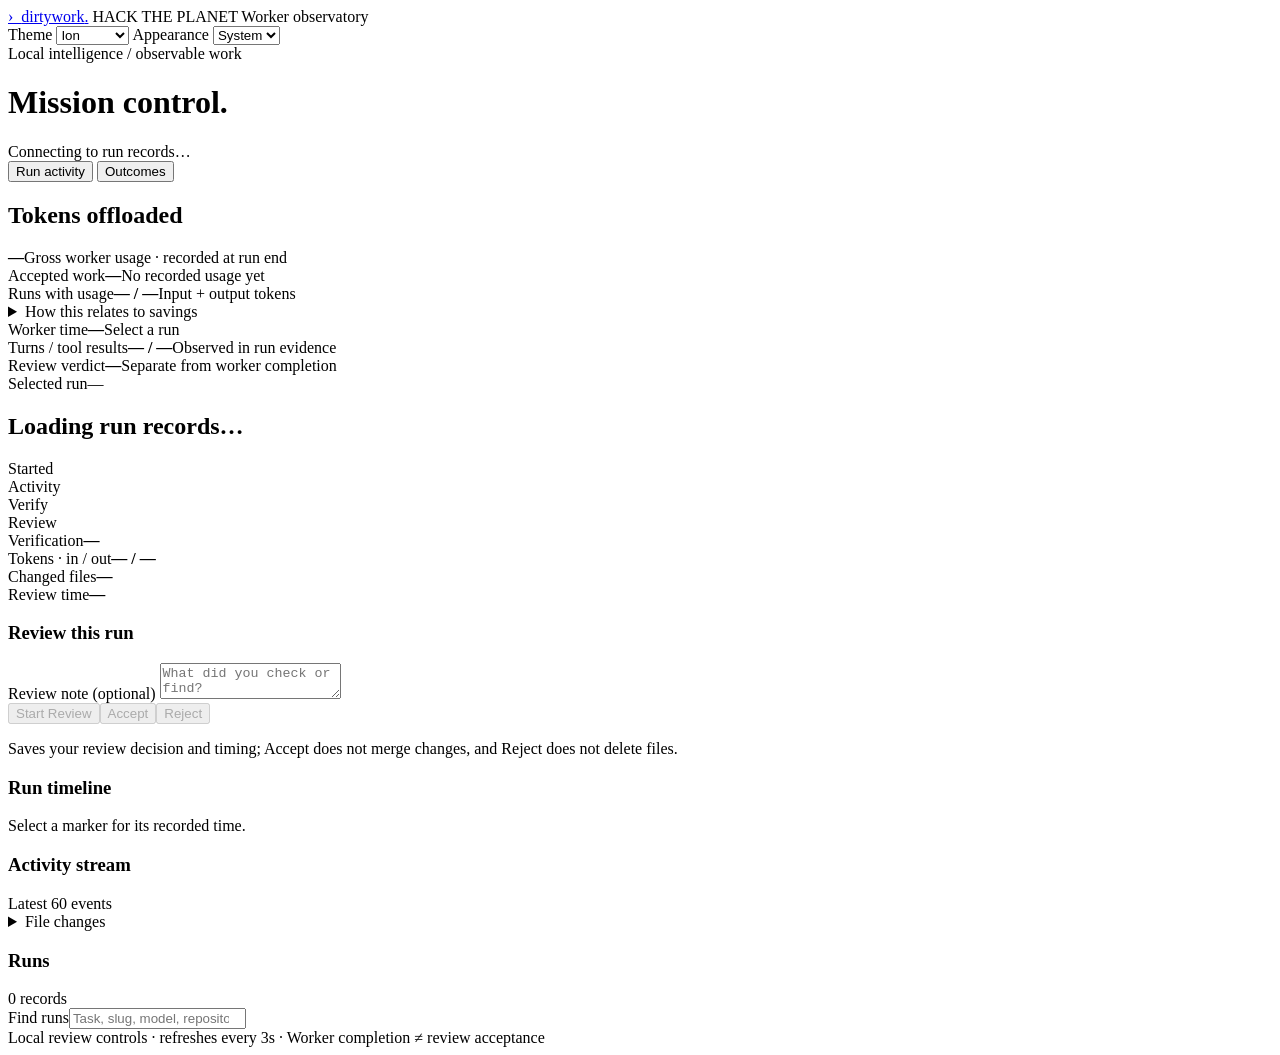
==== dirtywork/dashboard_assets/index.html @ a8a9073e "docs: add responsible hacking tooltip to WOPR badge" ====
<!doctype html>
<html lang="en" data-theme="ion" data-appearance="system">
<head>
  <meta charset="utf-8">
  <meta name="viewport" content="width=device-width,initial-scale=1">
  <meta name="color-scheme" content="light dark">
  <title>dirtywork · Worker observatory</title>
  <link rel="icon" href="data:,">
  <link rel="stylesheet" href="/style.css">
  <script src="/app.js" defer></script>
</head>
<body>
  <header class="app-header">
    <a class="brand" href="/" aria-label="dirtywork dashboard"><span class="brand-mark" aria-hidden="true">›_</span><span>dirtywork<span class="brand-period">.</span></span></a>
    <span class="wopr-badge" title="Please HACK THE PLANET responsibly.">HACK THE PLANET</span>
    <span class="eyebrow wordmark-caption">Worker observatory</span>
    <div class="preferences">
      <label>Theme <select id="theme"><option value="ion">Ion</option><option value="orchid">Orchid</option><option value="terminal">Terminal</option></select></label>
      <label>Appearance <select id="appearance"><option value="system">System</option><option value="light">Light</option><option value="dark">Dark</option></select></label>
    </div>
  </header>
  <main>
    <div class="page-heading">
      <div><div class="eyebrow">Local intelligence / observable work</div><h1>Mission control.</h1><div class="connection"><span class="connection-dot" id="connection-dot"></span><span id="connection" role="status">Connecting to run records…</span></div></div>
      <div class="tabs" role="tablist" aria-label="Dashboard view">
        <button id="activity-tab" role="tab" aria-selected="true" aria-controls="activity-view" type="button">Run activity</button>
        <button id="outcomes-tab" role="tab" aria-selected="false" aria-controls="outcomes-view" type="button" tabindex="-1">Outcomes</button>
      </div>
    </div>
    <div id="error" class="notice error" role="alert" hidden></div>
    <section class="panel offload-summary" aria-label="Token offloading">
      <div class="offload-grid">
        <div class="offload-main"><h2 class="eyebrow" data-help="offloaded">Tokens offloaded</h2><strong id="offloaded-tokens">—</strong><span class="secondary">Gross worker usage · recorded at run end</span></div>
        <div><span class="eyebrow" data-help="accepted-tokens">Accepted work</span><strong id="accepted-tokens">—</strong><span id="accepted-tokens-note" class="secondary">No recorded usage yet</span></div>
        <div><span class="eyebrow" data-help="coverage">Runs with usage</span><strong id="token-coverage">— / —</strong><span id="token-breakdown" class="secondary">Input + output tokens</span></div>
      </div>
      <details class="offload-method"><summary>How this relates to savings</summary><p>Recorded worker input + output tokens are a proxy for work offloaded from the orchestrator. These are not measured net frontier-token savings: tokenizers and execution paths differ, repeated input context is included, and orchestration/review tokens are not subtracted. All runs with complete recorded usage contribute, including rejected runs; accepted work is shown separately. Missing usage is excluded; providers that omit usage may have recorded zeros. Totals update when usage is written at run end.</p></details>
    </section>
    <div id="empty" class="empty-state" hidden><span class="eyebrow">Ready when you are</span><h2>No runs yet.</h2><p>Run a dirtywork task and its activity will appear here automatically.</p><code>dirtywork run --repo /path/to/repo "Your task"</code></div>
    <section id="activity-view" role="tabpanel" aria-labelledby="activity-tab">
      <div class="metrics">
        <article class="metric"><span class="eyebrow" data-help="worker-time">Worker time</span><strong id="worker-time">—</strong><span id="worker-time-note" class="secondary">Select a run</span></article>
        <article class="metric"><span class="eyebrow" data-help="turns">Turns / tool results</span><strong id="turns">— / —</strong><span class="secondary">Observed in run evidence</span></article>
        <article class="metric"><span class="eyebrow" data-help="verdict">Review verdict</span><strong id="verdict">—</strong><span id="verdict-note" class="secondary">Separate from worker completion</span></article>
      </div>
      <div class="activity-layout">
        <article class="panel run-detail" id="run-panel" aria-label="Selected run">
          <div class="section-head"><span class="run-identifier"><span class="eyebrow" id="run-slug">Selected run</span><span data-help="selected-run"></span></span><span id="run-status" class="badge">—</span></div>
          <h2 id="run-task">Loading run records…</h2>
          <div id="run-model" class="secondary mono"></div>
          <div class="stages" id="stages" aria-label="Recorded run stages"><div><span id="stage-start"></span>Started</div><div><span id="stage-work"></span>Activity</div><div><span id="stage-verify"></span>Verify</div><div><span id="stage-review"></span>Review</div></div>
          <div class="evidence-strip"><div><span class="eyebrow" data-help="verification">Verification</span><strong id="verification">—</strong></div><div><span class="eyebrow" data-help="tokens">Tokens · in / out</span><strong id="tokens">— / —</strong></div><div><span class="eyebrow" data-help="files">Changed files</span><strong id="file-count">—</strong></div><div><span class="eyebrow" data-help="review-time">Review time</span><strong id="review-time">—</strong><span id="review-time-state" class="secondary"></span></div></div>
          <section class="review-controls" aria-labelledby="review-controls-heading">
            <div class="section-head"><h3 id="review-controls-heading" data-help="review-actions">Review this run</h3><span id="review-controls-state" class="secondary"></span></div>
            <label for="review-note" class="review-note-label">Review note <span class="secondary">(optional)</span></label>
            <textarea id="review-note" rows="2" maxlength="2000" placeholder="What did you check or find?"></textarea>
            <div class="review-buttons"><button id="start-review" type="button" disabled>Start Review</button><button id="accept-review" type="button" disabled>Accept</button><button id="reject-review" type="button" disabled>Reject</button></div>
            <p class="secondary">Saves your review decision and timing; Accept does not merge changes, and Reject does not delete files.</p>
            <p id="review-feedback" class="review-feedback" role="status" aria-live="polite"></p>
          </section>
          <details id="task-details" hidden><summary>Full task</summary><pre id="full-task"></pre></details>
          <div class="run-observations">
            <section class="timeline-panel" aria-labelledby="timeline-heading"><div class="section-head activity-heading"><h3 id="timeline-heading" data-help="timeline">Run timeline</h3><span id="timeline-status" class="secondary mono"></span></div><div id="timeline-chart" class="timeline-chart"></div><p id="timeline-note" class="secondary"></p><div id="timeline-selection" class="timeline-selection" role="status" aria-live="polite">Select a marker for its recorded time.</div></section>
            <section class="stream-panel" aria-label="Activity stream"><div class="section-head activity-heading"><h3 data-help="stream">Activity stream</h3><span class="secondary mono">Latest 60 events</span></div><div id="activity-log" class="activity-log" aria-label="Recorded activity"></div></section>
          </div>
          <details id="verify-details" hidden><summary>Verification evidence</summary><pre id="verify-output"></pre></details>
          <details id="files-details"><summary>File changes</summary><p class="secondary">Select a file to inspect added and removed lines. Saved patches refresh with the run.</p><p id="files-status" class="secondary"></p><div id="files-output"></div></details>
          <div id="lineage" class="secondary mono"></div>
          <div id="run-warnings" class="notice" hidden></div>
        </article>
        <aside class="panel recent-panel" aria-label="Run selection"><div class="section-head"><h3 data-help="runs">Runs</h3><span id="run-count" class="secondary mono">0 records</span></div><label class="run-search-label" for="run-search">Find runs</label><input id="run-search" class="run-search" type="search" placeholder="Task, slug, model, repository…"><div id="run-list" class="run-list"></div><p id="no-matches" class="secondary" hidden>No matching runs.</p><button id="more-runs" class="secondary-button" hidden type="button">Show more runs</button></aside>
      </div>
    </section>
    <section id="outcomes-view" role="tabpanel" aria-labelledby="outcomes-tab" hidden>
      <div class="metrics">
        <article class="metric"><span class="eyebrow" data-help="acceptance">Accepted / reviewed</span><strong id="accepted">—</strong><span id="accepted-note" class="secondary">Accept and reject verdicts only</span></article>
        <article class="metric"><span class="eyebrow" data-help="median-worker">Median worker time</span><strong id="median-worker">—</strong><span id="median-worker-note" class="secondary"></span></article>
        <article class="metric"><span class="eyebrow" data-help="median-review">Median review time</span><strong id="median-review">—</strong><span id="median-review-note" class="secondary"></span></article>
      </div>
      <div class="outcomes-layout">
        <article class="panel"><div class="section-head"><h3 data-help="funnel">From recorded to accepted</h3><span class="eyebrow">All runs</span></div><div id="funnel"></div><p id="outcome-note" class="secondary"></p></article>
        <article class="panel"><h3 data-help="models">Worker comparison</h3><div class="table-wrap"><table><thead><tr><th scope="col">Model</th><th scope="col">Accepted / reviewed</th><th scope="col">Median worker time</th></tr></thead><tbody id="models"></tbody></table></div><p class="secondary">Different tasks and sample sizes; descriptive comparison.</p></article>
      </div>
    </section>
    <details id="data-warnings" class="notice" hidden><summary id="warning-summary">Data notices</summary><ul id="warnings-list"></ul></details>
    <footer><span>Local review controls · refreshes every 3s · <span id="source"></span></span><span>Worker completion ≠ review acceptance</span></footer>
  </main>
</body>
</html>
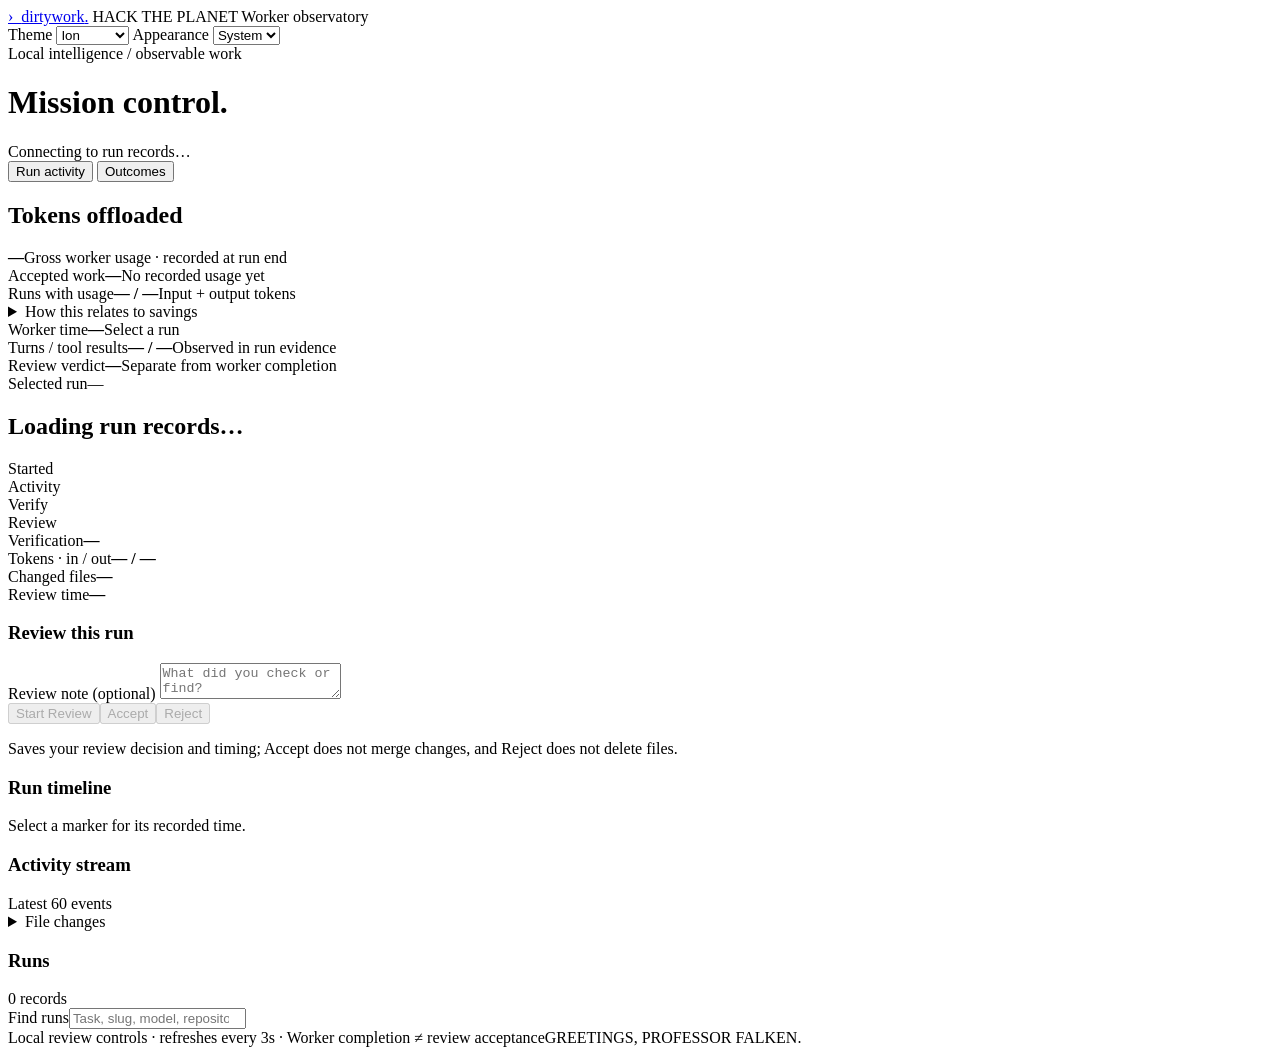
==== commit 243c4a06: "feat: add WOPR live cues and cinematic status messages" ====
--- a/dirtywork/dashboard_assets/index.html
+++ b/dirtywork/dashboard_assets/index.html
@@ -7,6 +7,7 @@
   <title>dirtywork · Worker observatory</title>
   <link rel="icon" href="data:,">
   <link rel="stylesheet" href="/style.css">
+  <script src="/wopr.js" defer></script>
   <script src="/app.js" defer></script>
 </head>
 <body>
@@ -46,6 +47,7 @@
       <div class="activity-layout">
         <article class="panel run-detail" id="run-panel" aria-label="Selected run">
           <div class="section-head"><span class="run-identifier"><span class="eyebrow" id="run-slug">Selected run</span><span data-help="selected-run"></span></span><span id="run-status" class="badge">—</span></div>
+          <div id="wopr-run-status" role="status" aria-live="polite" aria-atomic="true"></div>
           <h2 id="run-task">Loading run records…</h2>
           <div id="run-model" class="secondary mono"></div>
           <div class="stages" id="stages" aria-label="Recorded run stages"><div><span id="stage-start"></span>Started</div><div><span id="stage-work"></span>Activity</div><div><span id="stage-verify"></span>Verify</div><div><span id="stage-review"></span>Review</div></div>
@@ -83,7 +85,7 @@
       </div>
     </section>
     <details id="data-warnings" class="notice" hidden><summary id="warning-summary">Data notices</summary><ul id="warnings-list"></ul></details>
-    <footer><span>Local review controls · refreshes every 3s · <span id="source"></span></span><span>Worker completion ≠ review acceptance</span></footer>
+    <footer><span>Local review controls · refreshes every 3s · <span id="source"></span></span><span>Worker completion ≠ review acceptance</span><span class="wopr-greeting">GREETINGS, PROFESSOR FALKEN.</span></footer>
   </main>
 </body>
 </html>
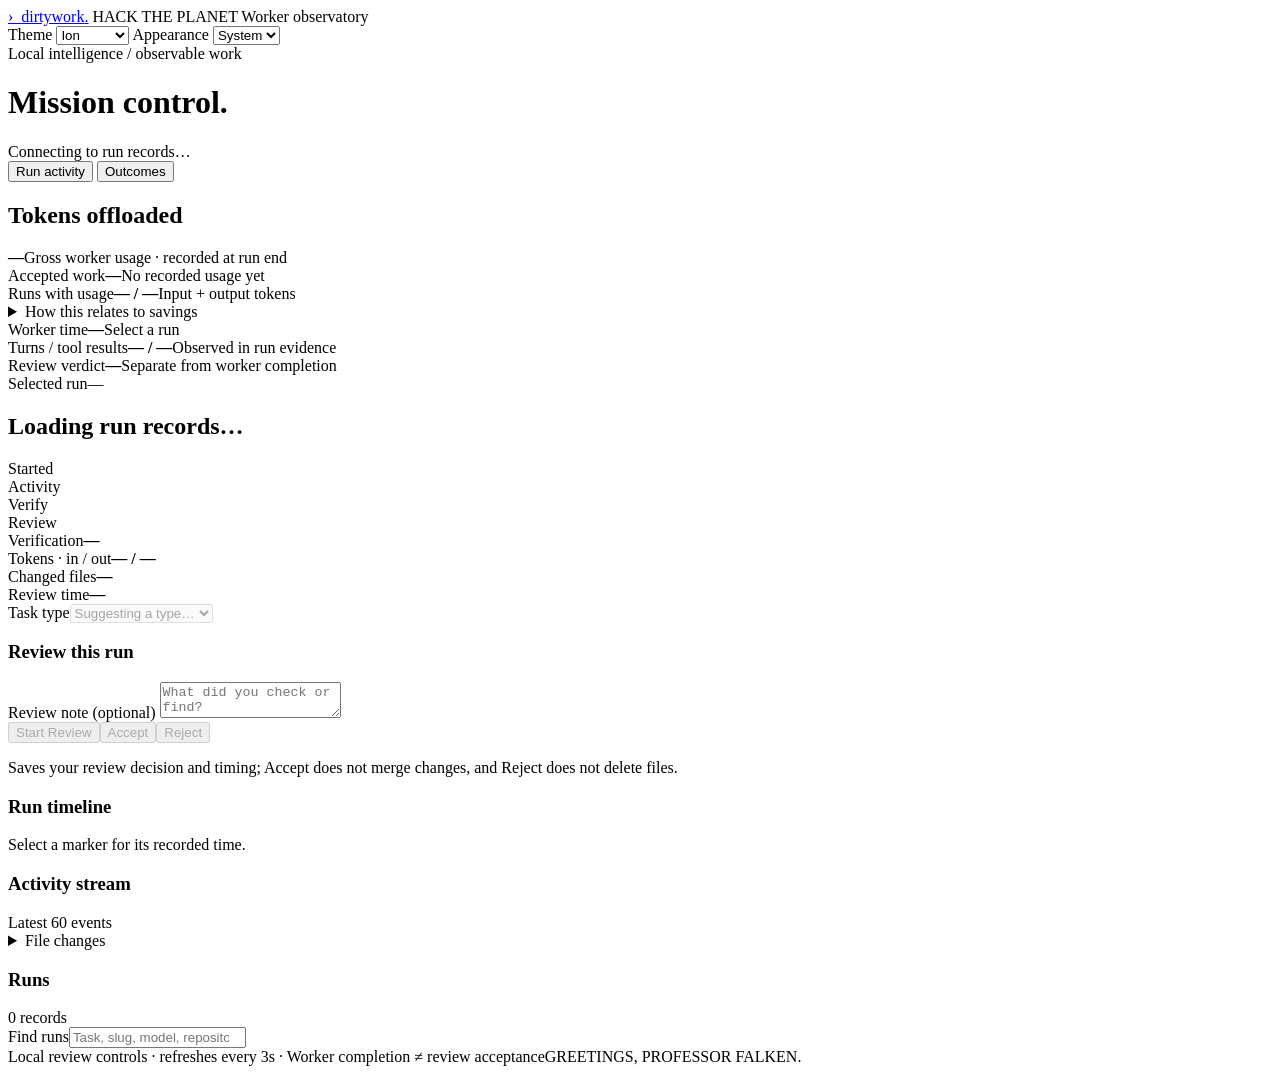
==== commit f78e9a3d: "feat: compare offloading outcomes by task type" ====
--- a/dirtywork/dashboard_assets/index.html
+++ b/dirtywork/dashboard_assets/index.html
@@ -22,7 +22,7 @@
   </header>
   <main>
     <div class="page-heading">
-      <div><div class="eyebrow">Local intelligence / observable work</div><h1>Mission control.</h1><div class="connection"><span class="connection-dot" id="connection-dot"></span><span id="connection" role="status">Connecting to run records…</span></div></div>
+      <div><div class="eyebrow">Local intelligence / observable work</div><h1>Mission control.</h1><div class="connection"><span class="connection-dot" id="connection-dot" aria-hidden="true"><span></span><span></span><span></span></span><span id="connection" role="status">Connecting to run records…</span></div></div>
       <div class="tabs" role="tablist" aria-label="Dashboard view">
         <button id="activity-tab" role="tab" aria-selected="true" aria-controls="activity-view" type="button">Run activity</button>
         <button id="outcomes-tab" role="tab" aria-selected="false" aria-controls="outcomes-view" type="button" tabindex="-1">Outcomes</button>
@@ -52,6 +52,7 @@
           <div id="run-model" class="secondary mono"></div>
           <div class="stages" id="stages" aria-label="Recorded run stages"><div><span id="stage-start"></span>Started</div><div><span id="stage-work"></span>Activity</div><div><span id="stage-verify"></span>Verify</div><div><span id="stage-review"></span>Review</div></div>
           <div class="evidence-strip"><div><span class="eyebrow" data-help="verification">Verification</span><strong id="verification">—</strong></div><div><span class="eyebrow" data-help="tokens">Tokens · in / out</span><strong id="tokens">— / —</strong></div><div><span class="eyebrow" data-help="files">Changed files</span><strong id="file-count">—</strong></div><div><span class="eyebrow" data-help="review-time">Review time</span><strong id="review-time">—</strong><span id="review-time-state" class="secondary"></span></div></div>
+          <div class="task-type-control"><label for="task-type">Task type</label><span data-help="task-type"></span><select id="task-type" disabled><option value="">Suggesting a type…</option></select><span id="task-type-source" class="secondary"></span><p id="task-type-feedback" class="secondary" role="status" aria-live="polite"></p></div>
           <section class="review-controls" aria-labelledby="review-controls-heading">
             <div class="section-head"><h3 id="review-controls-heading" data-help="review-actions">Review this run</h3><span id="review-controls-state" class="secondary"></span></div>
             <label for="review-note" class="review-note-label">Review note <span class="secondary">(optional)</span></label>
@@ -66,7 +67,7 @@
             <section class="stream-panel" aria-label="Activity stream"><div class="section-head activity-heading"><h3 data-help="stream">Activity stream</h3><span class="secondary mono">Latest 60 events</span></div><div id="activity-log" class="activity-log" aria-label="Recorded activity"></div></section>
           </div>
           <details id="verify-details" hidden><summary>Verification evidence</summary><pre id="verify-output"></pre></details>
-          <details id="files-details"><summary>File changes</summary><p class="secondary">Select a file to inspect added and removed lines. Saved patches refresh with the run.</p><p id="files-status" class="secondary"></p><div id="files-output"></div></details>
+          <details id="files-details"><summary>File changes</summary><p class="secondary">Select a file to inspect added and removed lines. Live previews update after worker actions.</p><p id="files-status" class="secondary"></p><div id="files-output"></div></details>
           <div id="lineage" class="secondary mono"></div>
           <div id="run-warnings" class="notice" hidden></div>
         </article>
@@ -79,6 +80,16 @@
         <article class="metric"><span class="eyebrow" data-help="median-worker">Median worker time</span><strong id="median-worker">—</strong><span id="median-worker-note" class="secondary"></span></article>
         <article class="metric"><span class="eyebrow" data-help="median-review">Median review time</span><strong id="median-review">—</strong><span id="median-review-note" class="secondary"></span></article>
       </div>
+      <article class="panel offload-fit" aria-labelledby="offload-fit-heading">
+        <div class="section-head"><h3 id="offload-fit-heading" data-help="offload-fit">Offloading fit</h3><span class="eyebrow">Task types</span></div>
+        <p class="fit-intro">Look for high acceptance and short reviews. Suggested types can be corrected on each run.</p>
+        <p id="offload-fit-summary" class="secondary"></p>
+        <p id="offload-fit-empty" class="fit-empty">Start timed reviews on real tasks to compare review effort.</p>
+        <div id="offload-fit-chart" class="fit-chart" hidden></div>
+        <p id="offload-fit-selection" class="secondary fit-selection" role="status" aria-live="polite"></p>
+        <div class="table-wrap"><table class="fit-table"><thead><tr><th scope="col">Task type</th><th scope="col">Acceptance</th><th scope="col">Median review</th><th scope="col">Evidence</th></tr></thead><tbody id="offload-fit-types"></tbody></table></div>
+        <p class="secondary fit-method">Demos and benchmarks are excluded. Rates count reviewed attempts; distinct briefs show repeated work. Five distinct reviewed and five distinct timed briefs clear the limited-data label; this is a coverage guide. These metrics do not measure net time saved.</p>
+      </article>
       <div class="outcomes-layout">
         <article class="panel"><div class="section-head"><h3 data-help="funnel">From recorded to accepted</h3><span class="eyebrow">All runs</span></div><div id="funnel"></div><p id="outcome-note" class="secondary"></p></article>
         <article class="panel"><h3 data-help="models">Worker comparison</h3><div class="table-wrap"><table><thead><tr><th scope="col">Model</th><th scope="col">Accepted / reviewed</th><th scope="col">Median worker time</th></tr></thead><tbody id="models"></tbody></table></div><p class="secondary">Different tasks and sample sizes; descriptive comparison.</p></article>
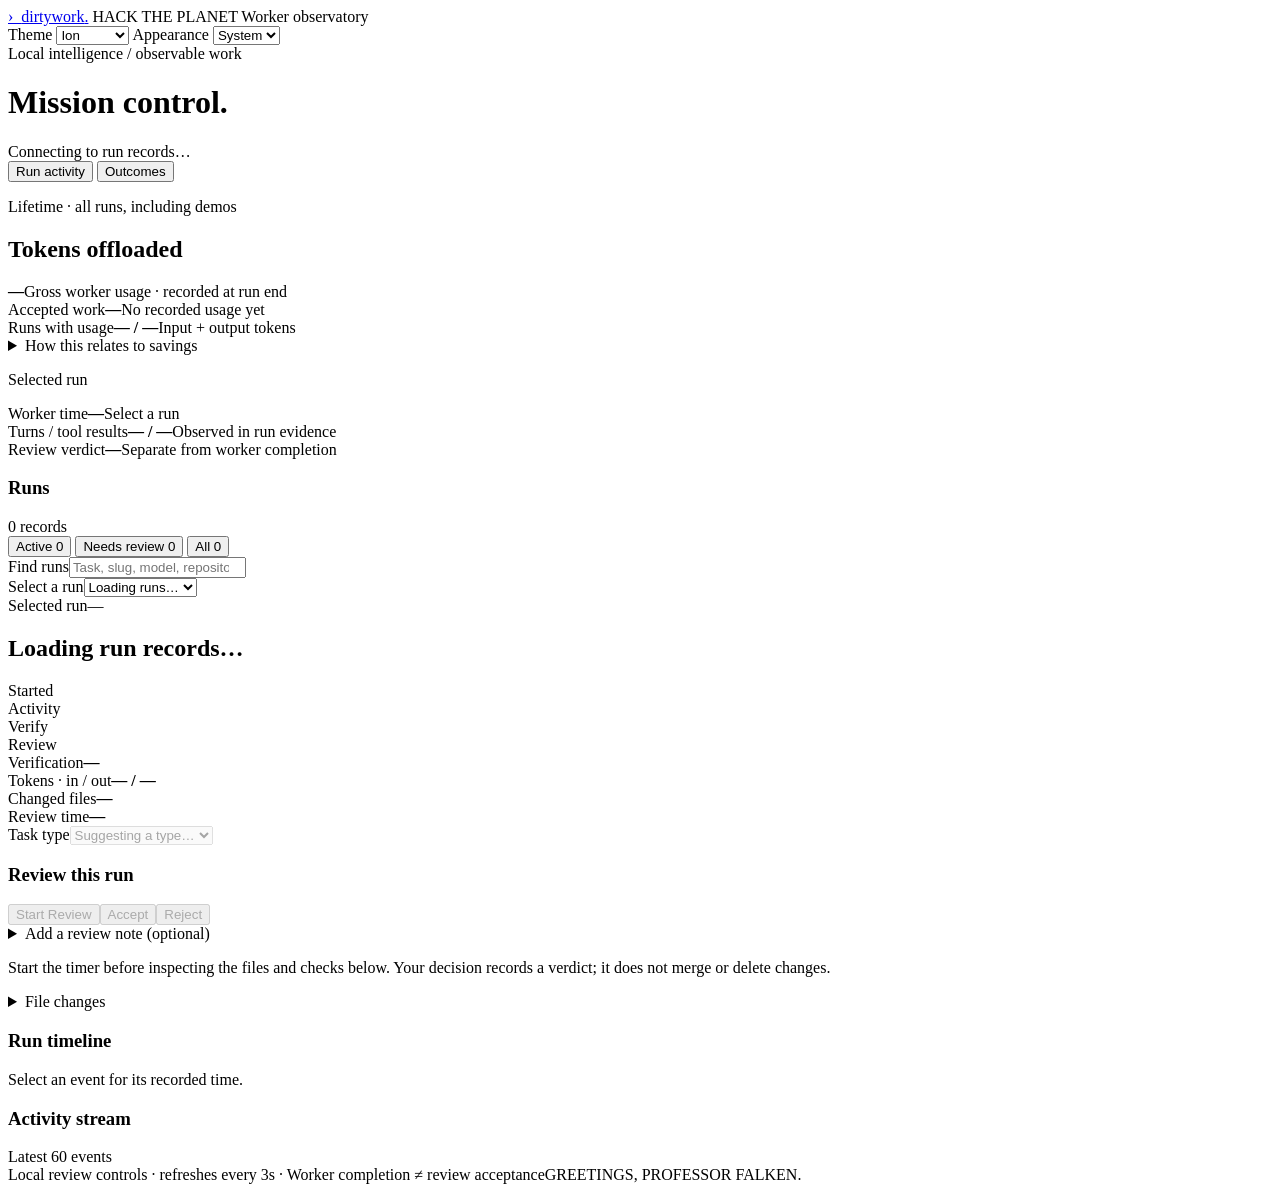
==== commit 569130a6: "Clarify Observatory metrics and streamline reviews" ====
--- a/dirtywork/dashboard_assets/index.html
+++ b/dirtywork/dashboard_assets/index.html
@@ -8,6 +8,7 @@
   <link rel="icon" href="data:,">
   <link rel="stylesheet" href="/style.css">
   <script src="/wopr.js" defer></script>
+  <script src="/presentation.js" defer></script>
   <script src="/app.js" defer></script>
 </head>
 <body>
@@ -30,6 +31,7 @@
     </div>
     <div id="error" class="notice error" role="alert" hidden></div>
     <section class="panel offload-summary" aria-label="Token offloading">
+      <p class="scope-label">Lifetime · all runs, including demos</p>
       <div class="offload-grid">
         <div class="offload-main"><h2 class="eyebrow" data-help="offloaded">Tokens offloaded</h2><strong id="offloaded-tokens">—</strong><span class="secondary">Gross worker usage · recorded at run end</span></div>
         <div><span class="eyebrow" data-help="accepted-tokens">Accepted work</span><strong id="accepted-tokens">—</strong><span id="accepted-tokens-note" class="secondary">No recorded usage yet</span></div>
@@ -39,12 +41,24 @@
     </section>
     <div id="empty" class="empty-state" hidden><span class="eyebrow">Ready when you are</span><h2>No runs yet.</h2><p>Run a dirtywork task and its activity will appear here automatically.</p><code>dirtywork run --repo /path/to/repo "Your task"</code></div>
     <section id="activity-view" role="tabpanel" aria-labelledby="activity-tab">
+      <p class="scope-label">Selected run</p>
       <div class="metrics">
         <article class="metric"><span class="eyebrow" data-help="worker-time">Worker time</span><strong id="worker-time">—</strong><span id="worker-time-note" class="secondary">Select a run</span></article>
         <article class="metric"><span class="eyebrow" data-help="turns">Turns / tool results</span><strong id="turns">— / —</strong><span class="secondary">Observed in run evidence</span></article>
         <article class="metric"><span class="eyebrow" data-help="verdict">Review verdict</span><strong id="verdict">—</strong><span id="verdict-note" class="secondary">Separate from worker completion</span></article>
       </div>
       <div class="activity-layout">
+        <aside class="panel recent-panel" aria-label="Run selection">
+          <div class="section-head"><h3 data-help="runs">Runs</h3><span id="run-count" class="secondary mono">0 records</span></div>
+          <div class="run-filters" role="group" aria-label="Filter runs">
+            <button id="filter-active" type="button" aria-pressed="false">Active <span id="filter-count-active">0</span></button>
+            <button id="filter-review" type="button" aria-pressed="false">Needs review <span id="filter-count-review">0</span></button>
+            <button id="filter-all" type="button" aria-pressed="true">All <span id="filter-count-all">0</span></button>
+          </div>
+          <label class="run-search-label" for="run-search">Find runs</label><input id="run-search" class="run-search" type="search" placeholder="Task, slug, model, repository…">
+          <div class="run-jump-control"><label class="run-search-label" for="run-jump">Select a run</label><select id="run-jump"><option value="">Loading runs…</option></select></div>
+          <div id="run-list" class="run-list"></div><p id="no-matches" class="secondary" hidden>No matching runs.</p><button id="more-runs" class="secondary-button" hidden type="button">Show more runs</button>
+        </aside>
         <article class="panel run-detail" id="run-panel" aria-label="Selected run">
           <div class="section-head"><span class="run-identifier"><span class="eyebrow" id="run-slug">Selected run</span><span data-help="selected-run"></span></span><span id="run-status" class="badge">—</span></div>
           <div id="wopr-run-status" role="status" aria-live="polite" aria-atomic="true"></div>
@@ -53,46 +67,48 @@
           <div class="stages" id="stages" aria-label="Recorded run stages"><div><span id="stage-start"></span>Started</div><div><span id="stage-work"></span>Activity</div><div><span id="stage-verify"></span>Verify</div><div><span id="stage-review"></span>Review</div></div>
           <div class="evidence-strip"><div><span class="eyebrow" data-help="verification">Verification</span><strong id="verification">—</strong></div><div><span class="eyebrow" data-help="tokens">Tokens · in / out</span><strong id="tokens">— / —</strong></div><div><span class="eyebrow" data-help="files">Changed files</span><strong id="file-count">—</strong></div><div><span class="eyebrow" data-help="review-time">Review time</span><strong id="review-time">—</strong><span id="review-time-state" class="secondary"></span></div></div>
           <div class="task-type-control"><label for="task-type">Task type</label><span data-help="task-type"></span><select id="task-type" disabled><option value="">Suggesting a type…</option></select><span id="task-type-source" class="secondary"></span><p id="task-type-feedback" class="secondary" role="status" aria-live="polite"></p></div>
-          <section class="review-controls" aria-labelledby="review-controls-heading">
+          <section id="review-panel" class="review-controls" aria-labelledby="review-controls-heading">
             <div class="section-head"><h3 id="review-controls-heading" data-help="review-actions">Review this run</h3><span id="review-controls-state" class="secondary"></span></div>
-            <label for="review-note" class="review-note-label">Review note <span class="secondary">(optional)</span></label>
-            <textarea id="review-note" rows="2" maxlength="2000" placeholder="What did you check or find?"></textarea>
-            <div class="review-buttons"><button id="start-review" type="button" disabled>Start Review</button><button id="accept-review" type="button" disabled>Accept</button><button id="reject-review" type="button" disabled>Reject</button></div>
-            <p class="secondary">Saves your review decision and timing; Accept does not merge changes, and Reject does not delete files.</p>
+            <div id="review-summary" hidden><strong id="review-summary-title"></strong><p id="review-summary-note" class="secondary"></p></div>
+            <div id="review-form">
+              <div class="review-buttons"><button id="start-review" type="button" disabled>Start Review</button><button id="accept-review" type="button" disabled>Accept</button><button id="reject-review" type="button" disabled>Reject</button></div>
+              <details class="review-note-details"><summary>Add a review note (optional)</summary><label for="review-note" class="review-note-label">What did you check or find?</label><textarea id="review-note" rows="2" maxlength="2000" placeholder="Record your findings…"></textarea></details>
+              <p class="secondary review-hint">Start the timer before inspecting the files and checks below. Your decision records a verdict; it does not merge or delete changes.</p>
+            </div>
             <p id="review-feedback" class="review-feedback" role="status" aria-live="polite"></p>
           </section>
+          <details id="files-details"><summary>File changes</summary><p class="secondary">Select a file to inspect added and removed lines. Live previews update after worker actions.</p><p id="files-status" class="secondary"></p><div id="files-output"></div></details>
+          <details id="verify-details" hidden><summary>Verification evidence</summary><pre id="verify-output"></pre></details>
           <details id="task-details" hidden><summary>Full task</summary><pre id="full-task"></pre></details>
           <div class="run-observations">
-            <section class="timeline-panel" aria-labelledby="timeline-heading"><div class="section-head activity-heading"><h3 id="timeline-heading" data-help="timeline">Run timeline</h3><span id="timeline-status" class="secondary mono"></span></div><div id="timeline-chart" class="timeline-chart"></div><p id="timeline-note" class="secondary"></p><div id="timeline-selection" class="timeline-selection" role="status" aria-live="polite">Select a marker for its recorded time.</div></section>
+            <section class="timeline-panel" aria-labelledby="timeline-heading"><div class="section-head activity-heading"><h3 id="timeline-heading" data-help="timeline">Run timeline</h3><span id="timeline-status" class="secondary mono"></span></div><div id="timeline-chart" class="timeline-chart"></div><section id="review-history" class="review-history" aria-labelledby="review-history-heading" hidden><h4 id="review-history-heading">Review history</h4><p class="secondary">Recorded separately from worker time</p><div id="review-events"></div></section><p id="timeline-note" class="secondary"></p><div id="timeline-selection" class="timeline-selection" role="status" aria-live="polite">Select an event for its recorded time.</div></section>
             <section class="stream-panel" aria-label="Activity stream"><div class="section-head activity-heading"><h3 data-help="stream">Activity stream</h3><span class="secondary mono">Latest 60 events</span></div><div id="activity-log" class="activity-log" aria-label="Recorded activity"></div></section>
           </div>
-          <details id="verify-details" hidden><summary>Verification evidence</summary><pre id="verify-output"></pre></details>
-          <details id="files-details"><summary>File changes</summary><p class="secondary">Select a file to inspect added and removed lines. Live previews update after worker actions.</p><p id="files-status" class="secondary"></p><div id="files-output"></div></details>
           <div id="lineage" class="secondary mono"></div>
           <div id="run-warnings" class="notice" hidden></div>
         </article>
-        <aside class="panel recent-panel" aria-label="Run selection"><div class="section-head"><h3 data-help="runs">Runs</h3><span id="run-count" class="secondary mono">0 records</span></div><label class="run-search-label" for="run-search">Find runs</label><input id="run-search" class="run-search" type="search" placeholder="Task, slug, model, repository…"><div id="run-list" class="run-list"></div><p id="no-matches" class="secondary" hidden>No matching runs.</p><button id="more-runs" class="secondary-button" hidden type="button">Show more runs</button></aside>
       </div>
     </section>
     <section id="outcomes-view" role="tabpanel" aria-labelledby="outcomes-tab" hidden>
+      <p class="scope-label">All runs · including demos</p>
       <div class="metrics">
         <article class="metric"><span class="eyebrow" data-help="acceptance">Accepted / reviewed</span><strong id="accepted">—</strong><span id="accepted-note" class="secondary">Accept and reject verdicts only</span></article>
         <article class="metric"><span class="eyebrow" data-help="median-worker">Median worker time</span><strong id="median-worker">—</strong><span id="median-worker-note" class="secondary"></span></article>
         <article class="metric"><span class="eyebrow" data-help="median-review">Median review time</span><strong id="median-review">—</strong><span id="median-review-note" class="secondary"></span></article>
       </div>
       <article class="panel offload-fit" aria-labelledby="offload-fit-heading">
-        <div class="section-head"><h3 id="offload-fit-heading" data-help="offload-fit">Offloading fit</h3><span class="eyebrow">Task types</span></div>
+        <div class="section-head"><h3 id="offload-fit-heading" data-help="offload-fit">Offloading fit</h3><span class="scope-badge">Real work only</span></div>
         <p class="fit-intro">Look for high acceptance and short reviews. Suggested types can be corrected on each run.</p>
         <p id="offload-fit-summary" class="secondary"></p>
         <p id="offload-fit-empty" class="fit-empty">Start timed reviews on real tasks to compare review effort.</p>
         <div id="offload-fit-chart" class="fit-chart" hidden></div>
         <p id="offload-fit-selection" class="secondary fit-selection" role="status" aria-live="polite"></p>
         <div class="table-wrap"><table class="fit-table"><thead><tr><th scope="col">Task type</th><th scope="col">Acceptance</th><th scope="col">Median review</th><th scope="col">Evidence</th></tr></thead><tbody id="offload-fit-types"></tbody></table></div>
-        <p class="secondary fit-method">Demos and benchmarks are excluded. Rates count reviewed attempts; distinct briefs show repeated work. Five distinct reviewed and five distinct timed briefs clear the limited-data label; this is a coverage guide. These metrics do not measure net time saved.</p>
+        <details class="secondary fit-method"><summary>How this is calculated</summary><p>Demos and benchmarks are excluded. Acceptance rates count attempts with an accept or reject verdict. Unique task descriptions show how much work was repeated. Five unique reviewed and five unique timed task descriptions clear the limited-data label; this is a coverage guide. Review time includes checks and waiting after Start Review. These metrics do not measure net time saved.</p></details>
       </article>
       <div class="outcomes-layout">
-        <article class="panel"><div class="section-head"><h3 data-help="funnel">From recorded to accepted</h3><span class="eyebrow">All runs</span></div><div id="funnel"></div><p id="outcome-note" class="secondary"></p></article>
-        <article class="panel"><h3 data-help="models">Worker comparison</h3><div class="table-wrap"><table><thead><tr><th scope="col">Model</th><th scope="col">Accepted / reviewed</th><th scope="col">Median worker time</th></tr></thead><tbody id="models"></tbody></table></div><p class="secondary">Different tasks and sample sizes; descriptive comparison.</p></article>
+        <article class="panel"><div class="section-head"><h3 data-help="funnel">From recorded to accepted</h3><span class="scope-badge">All runs · including demos</span></div><div id="funnel"></div><p id="outcome-note" class="secondary"></p></article>
+        <article class="panel"><div class="section-head"><h3 data-help="models">Worker comparison</h3><span class="scope-badge">All runs · including demos</span></div><div class="table-wrap"><table><thead><tr><th scope="col">Model</th><th scope="col">Accepted / reviewed</th><th scope="col">Median worker time</th></tr></thead><tbody id="models"></tbody></table></div><p class="secondary">Different tasks and sample sizes; descriptive comparison.</p></article>
       </div>
     </section>
     <details id="data-warnings" class="notice" hidden><summary id="warning-summary">Data notices</summary><ul id="warnings-list"></ul></details>
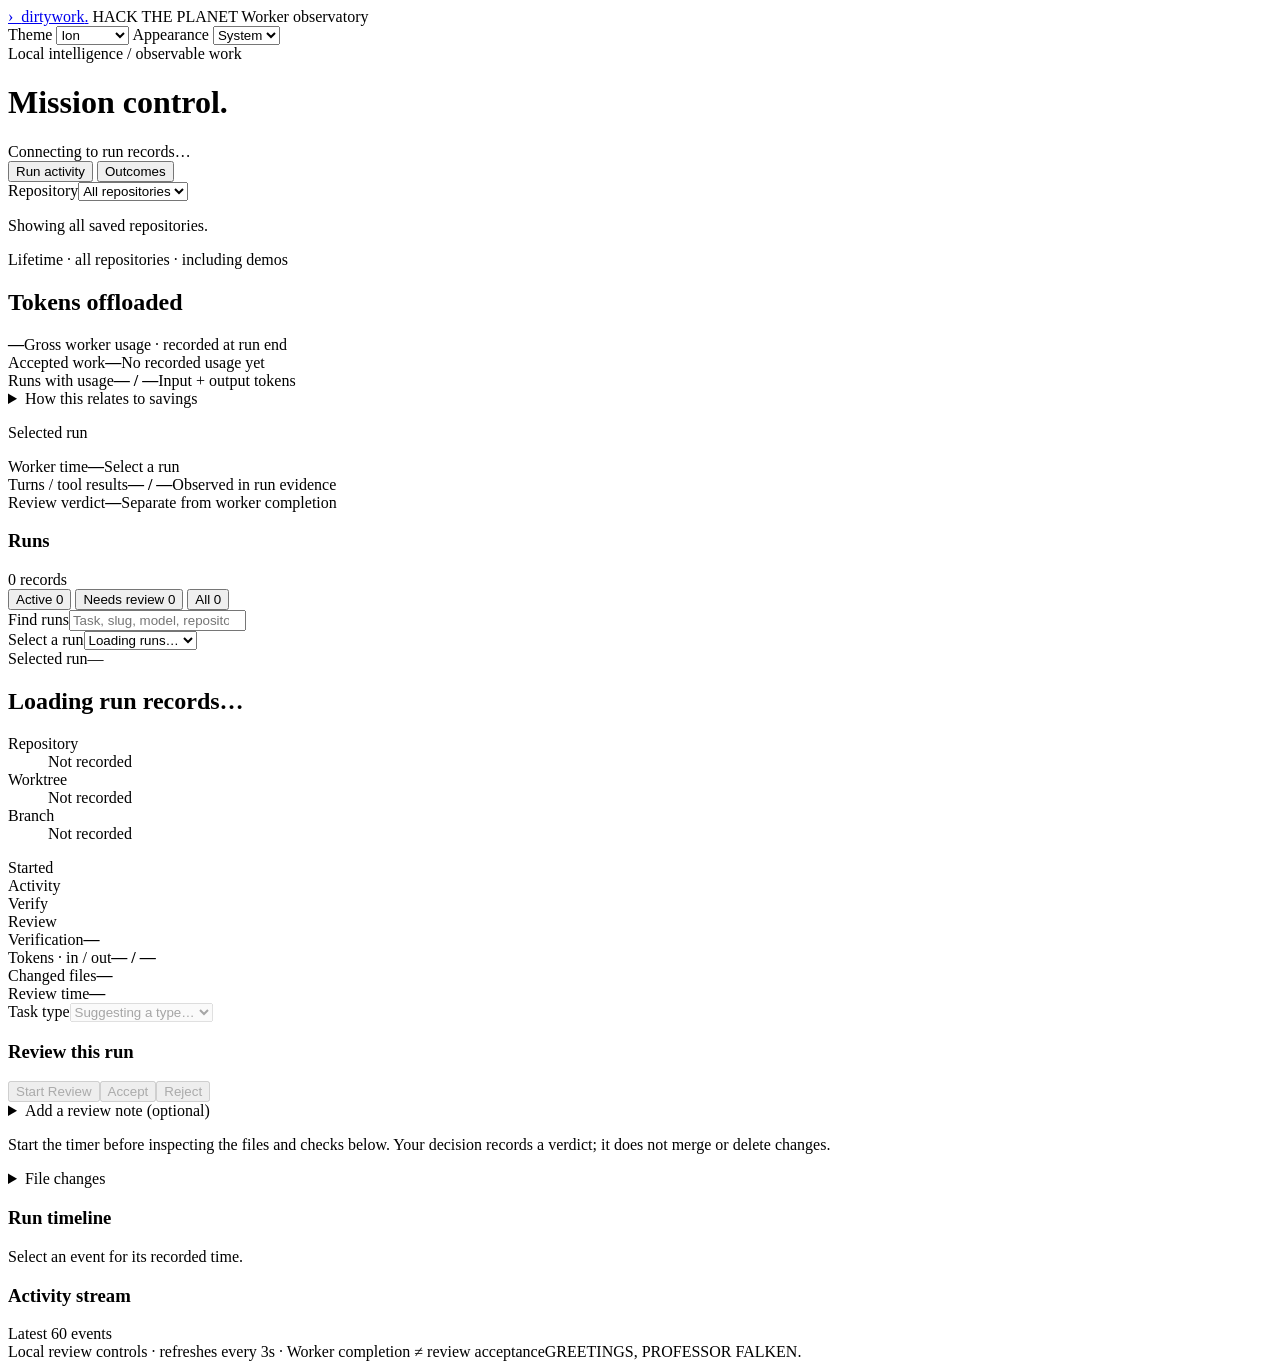
==== commit ea764934: "Scope the Observatory by repository and show run locations" ====
--- a/dirtywork/dashboard_assets/index.html
+++ b/dirtywork/dashboard_assets/index.html
@@ -29,9 +29,13 @@
         <button id="outcomes-tab" role="tab" aria-selected="false" aria-controls="outcomes-view" type="button" tabindex="-1">Outcomes</button>
       </div>
     </div>
+    <div class="repository-scope">
+      <div class="repository-control"><label for="repository">Repository</label><span data-help="repository-scope"></span><select id="repository" aria-describedby="repository-context"><option value="">All repositories</option></select></div>
+      <p id="repository-context" class="secondary" role="status" aria-live="polite">Showing all saved repositories.</p>
+    </div>
     <div id="error" class="notice error" role="alert" hidden></div>
     <section class="panel offload-summary" aria-label="Token offloading">
-      <p class="scope-label">Lifetime · all runs, including demos</p>
+      <p id="token-scope" class="scope-label">Lifetime · all repositories · including demos</p>
       <div class="offload-grid">
         <div class="offload-main"><h2 class="eyebrow" data-help="offloaded">Tokens offloaded</h2><strong id="offloaded-tokens">—</strong><span class="secondary">Gross worker usage · recorded at run end</span></div>
         <div><span class="eyebrow" data-help="accepted-tokens">Accepted work</span><strong id="accepted-tokens">—</strong><span id="accepted-tokens-note" class="secondary">No recorded usage yet</span></div>
@@ -47,6 +51,7 @@
         <article class="metric"><span class="eyebrow" data-help="turns">Turns / tool results</span><strong id="turns">— / —</strong><span class="secondary">Observed in run evidence</span></article>
         <article class="metric"><span class="eyebrow" data-help="verdict">Review verdict</span><strong id="verdict">—</strong><span id="verdict-note" class="secondary">Separate from worker completion</span></article>
       </div>
+      <p id="run-loading" class="secondary" role="status" hidden>Loading selected run…</p>
       <div class="activity-layout">
         <aside class="panel recent-panel" aria-label="Run selection">
           <div class="section-head"><h3 data-help="runs">Runs</h3><span id="run-count" class="secondary mono">0 records</span></div>
@@ -64,6 +69,11 @@
           <div id="wopr-run-status" role="status" aria-live="polite" aria-atomic="true"></div>
           <h2 id="run-task">Loading run records…</h2>
           <div id="run-model" class="secondary mono"></div>
+          <dl class="run-location" aria-label="Run location">
+            <div class="run-location-row"><dt>Repository</dt><dd id="run-repository">Not recorded</dd></div>
+            <div class="run-location-row"><dt>Worktree</dt><dd id="run-worktree">Not recorded</dd></div>
+            <div class="run-location-row"><dt>Branch</dt><dd id="run-branch">Not recorded</dd></div>
+          </dl>
           <div class="stages" id="stages" aria-label="Recorded run stages"><div><span id="stage-start"></span>Started</div><div><span id="stage-work"></span>Activity</div><div><span id="stage-verify"></span>Verify</div><div><span id="stage-review"></span>Review</div></div>
           <div class="evidence-strip"><div><span class="eyebrow" data-help="verification">Verification</span><strong id="verification">—</strong></div><div><span class="eyebrow" data-help="tokens">Tokens · in / out</span><strong id="tokens">— / —</strong></div><div><span class="eyebrow" data-help="files">Changed files</span><strong id="file-count">—</strong></div><div><span class="eyebrow" data-help="review-time">Review time</span><strong id="review-time">—</strong><span id="review-time-state" class="secondary"></span></div></div>
           <div class="task-type-control"><label for="task-type">Task type</label><span data-help="task-type"></span><select id="task-type" disabled><option value="">Suggesting a type…</option></select><span id="task-type-source" class="secondary"></span><p id="task-type-feedback" class="secondary" role="status" aria-live="polite"></p></div>
@@ -90,14 +100,14 @@
       </div>
     </section>
     <section id="outcomes-view" role="tabpanel" aria-labelledby="outcomes-tab" hidden>
-      <p class="scope-label">All runs · including demos</p>
+      <p id="outcomes-scope" class="scope-label">All repositories · including demos</p>
       <div class="metrics">
         <article class="metric"><span class="eyebrow" data-help="acceptance">Accepted / reviewed</span><strong id="accepted">—</strong><span id="accepted-note" class="secondary">Accept and reject verdicts only</span></article>
         <article class="metric"><span class="eyebrow" data-help="median-worker">Median worker time</span><strong id="median-worker">—</strong><span id="median-worker-note" class="secondary"></span></article>
         <article class="metric"><span class="eyebrow" data-help="median-review">Median review time</span><strong id="median-review">—</strong><span id="median-review-note" class="secondary"></span></article>
       </div>
       <article class="panel offload-fit" aria-labelledby="offload-fit-heading">
-        <div class="section-head"><h3 id="offload-fit-heading" data-help="offload-fit">Offloading fit</h3><span class="scope-badge">Real work only</span></div>
+        <div class="section-head"><h3 id="offload-fit-heading" data-help="offload-fit">Offloading fit</h3><span id="fit-scope" class="scope-badge">Real work only · all repositories</span></div>
         <p class="fit-intro">Look for high acceptance and short reviews. Suggested types can be corrected on each run.</p>
         <p id="offload-fit-summary" class="secondary"></p>
         <p id="offload-fit-empty" class="fit-empty">Start timed reviews on real tasks to compare review effort.</p>
@@ -107,8 +117,8 @@
         <details class="secondary fit-method"><summary>How this is calculated</summary><p>Demos and benchmarks are excluded. Acceptance rates count attempts with an accept or reject verdict. Unique task descriptions show how much work was repeated. Five unique reviewed and five unique timed task descriptions clear the limited-data label; this is a coverage guide. Review time includes checks and waiting after Start Review. These metrics do not measure net time saved.</p></details>
       </article>
       <div class="outcomes-layout">
-        <article class="panel"><div class="section-head"><h3 data-help="funnel">From recorded to accepted</h3><span class="scope-badge">All runs · including demos</span></div><div id="funnel"></div><p id="outcome-note" class="secondary"></p></article>
-        <article class="panel"><div class="section-head"><h3 data-help="models">Worker comparison</h3><span class="scope-badge">All runs · including demos</span></div><div class="table-wrap"><table><thead><tr><th scope="col">Model</th><th scope="col">Accepted / reviewed</th><th scope="col">Median worker time</th></tr></thead><tbody id="models"></tbody></table></div><p class="secondary">Different tasks and sample sizes; descriptive comparison.</p></article>
+        <article class="panel"><div class="section-head"><h3 data-help="funnel">From recorded to accepted</h3><span id="funnel-scope" class="scope-badge">All repositories · including demos</span></div><div id="funnel"></div><p id="outcome-note" class="secondary"></p></article>
+        <article class="panel"><div class="section-head"><h3 data-help="models">Worker comparison</h3><span id="models-scope" class="scope-badge">All repositories · including demos</span></div><div class="table-wrap"><table><thead><tr><th scope="col">Model</th><th scope="col">Accepted / reviewed</th><th scope="col">Median worker time</th></tr></thead><tbody id="models"></tbody></table></div><p class="secondary">Different tasks and sample sizes; descriptive comparison.</p></article>
       </div>
     </section>
     <details id="data-warnings" class="notice" hidden><summary id="warning-summary">Data notices</summary><ul id="warnings-list"></ul></details>
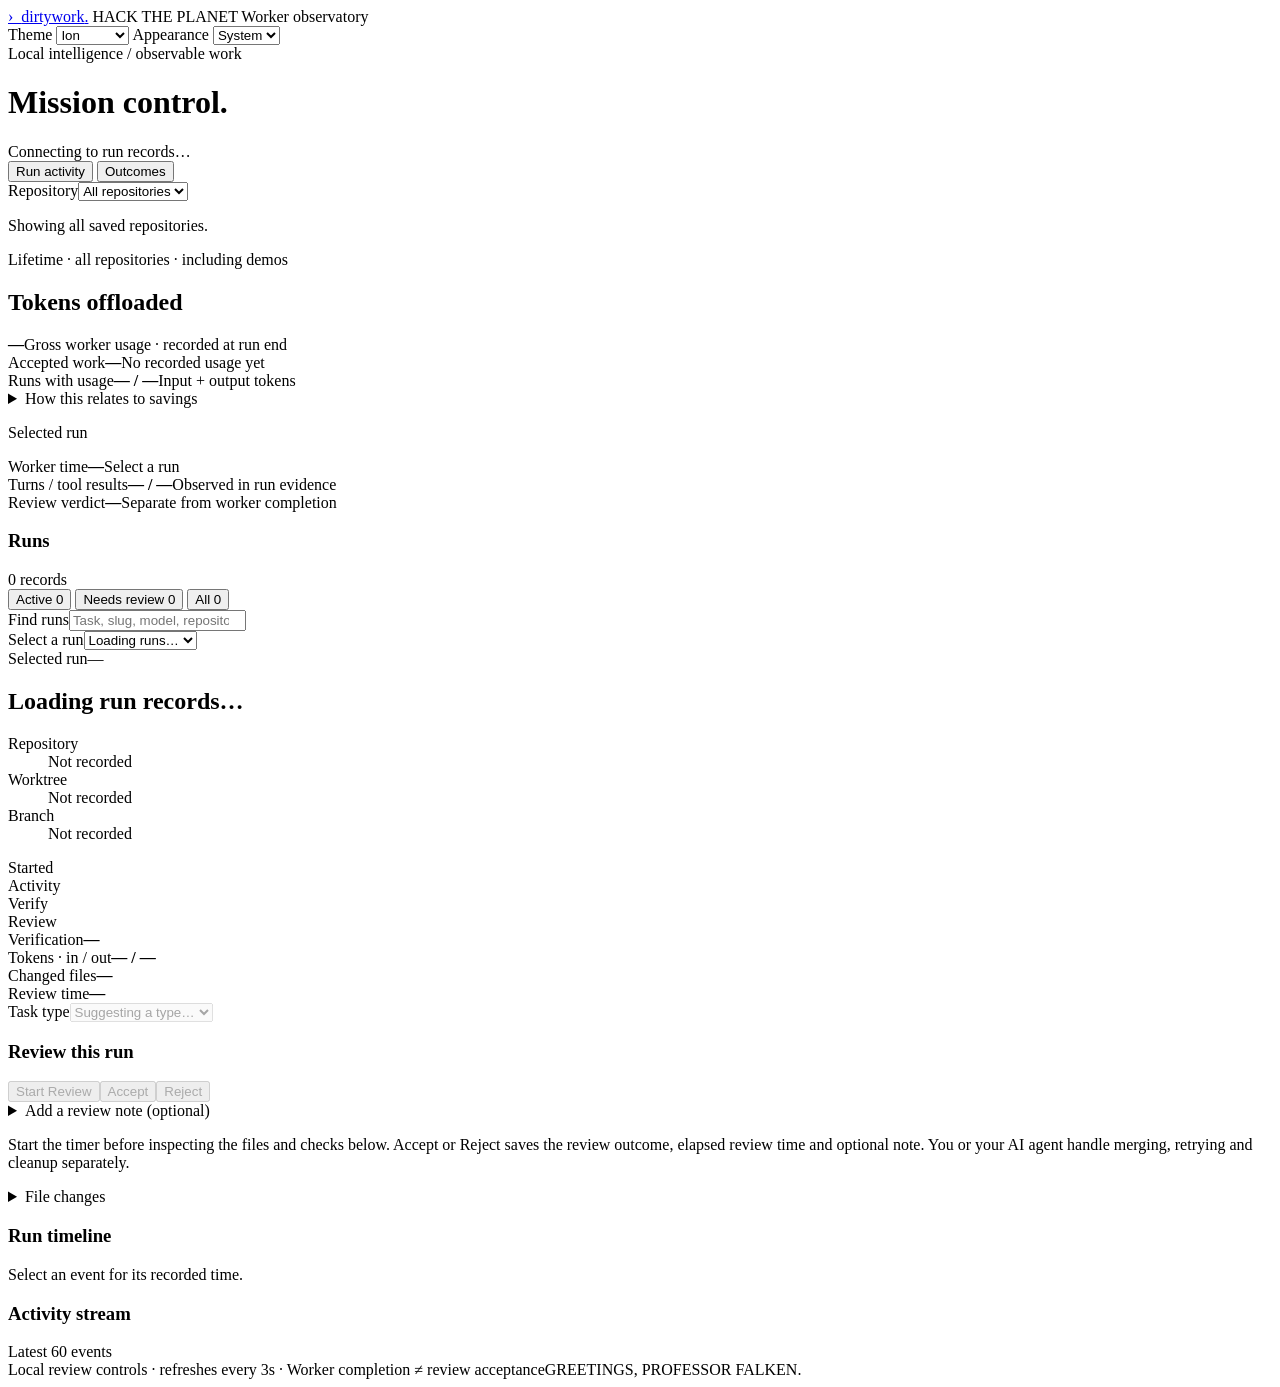
==== commit 936852e1: "Clarify review outcomes and separate follow-up actions in dashboard help" ====
--- a/dirtywork/dashboard_assets/index.html
+++ b/dirtywork/dashboard_assets/index.html
@@ -83,7 +83,7 @@
             <div id="review-form">
               <div class="review-buttons"><button id="start-review" type="button" disabled>Start Review</button><button id="accept-review" type="button" disabled>Accept</button><button id="reject-review" type="button" disabled>Reject</button></div>
               <details class="review-note-details"><summary>Add a review note (optional)</summary><label for="review-note" class="review-note-label">What did you check or find?</label><textarea id="review-note" rows="2" maxlength="2000" placeholder="Record your findings…"></textarea></details>
-              <p class="secondary review-hint">Start the timer before inspecting the files and checks below. Your decision records a verdict; it does not merge or delete changes.</p>
+              <p class="secondary review-hint">Start the timer before inspecting the files and checks below. Accept or Reject saves the review outcome, elapsed review time and optional note. You or your AI agent handle merging, retrying and cleanup separately.</p>
             </div>
             <p id="review-feedback" class="review-feedback" role="status" aria-live="polite"></p>
           </section>
